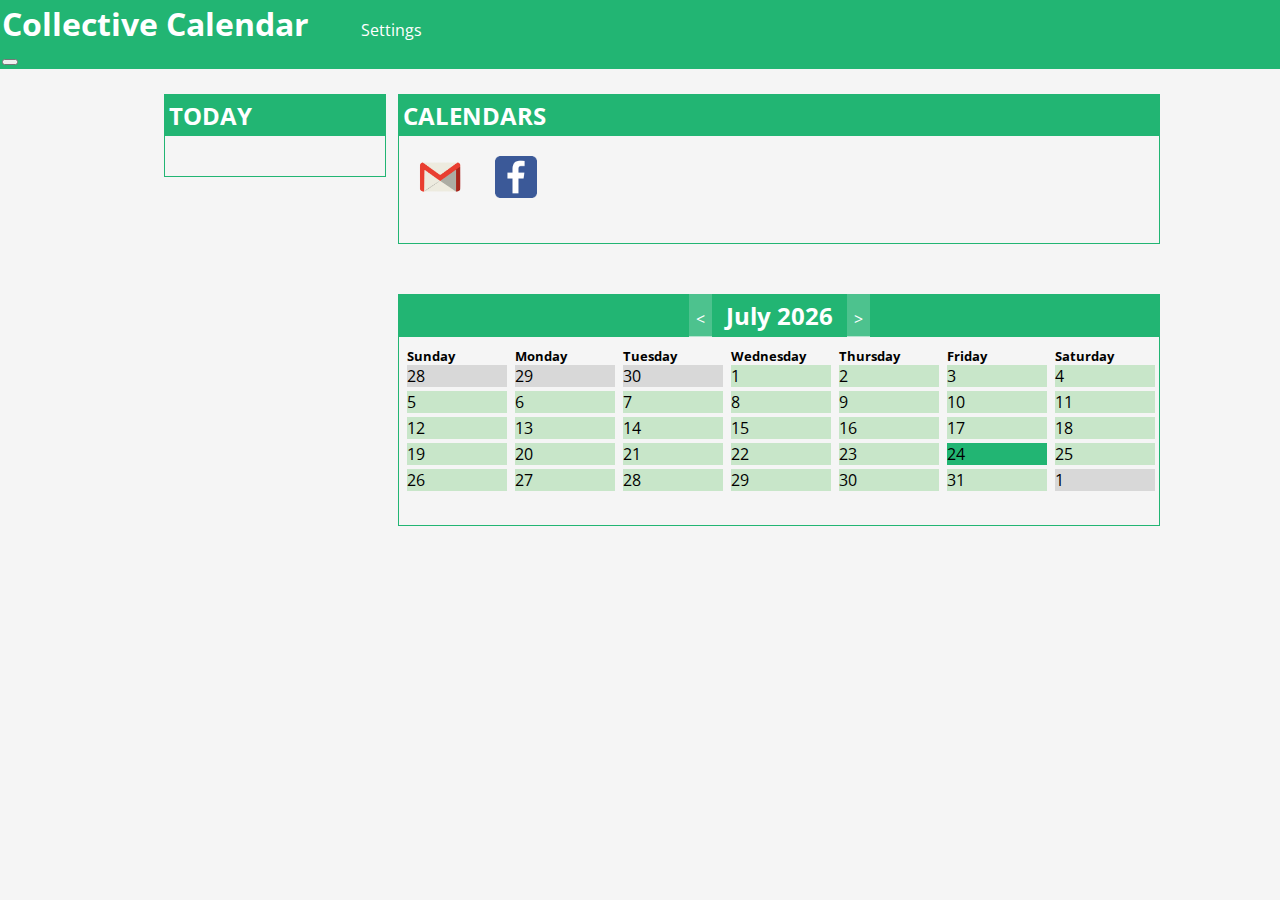
==== index.html @ da313e5e "Authorize button" ====
<!DOCTYPE html>
<html>
  <head>
    <title>Collective Calendar</title>
    <link rel="stylesheet" href="resources/skeleton.css"/>
    <link rel="stylesheet" href="resources/style.css"/>
    <link href='https://fonts.googleapis.com/css?family=Open+Sans:400,300,700' rel='stylesheet' type='text/css'>
    <!--<script src="https://apis.google.com/js/client.js?onload=handleClientLoad"></script>-->
    <script src="jquery-2.1.4.min.js"></script>
    <script src="icon.js"></script>
    <script src="monthFunctions.js"></script>
    <script src="googleAPI.js"></script>
    <script src="https://apis.google.com/js/client.js?onload=checkAuth"></script>
  </head>

  <body>
    <!--Nav Bar-->
    <nav>
			<ul>
				<li id="brand">Collective Calendar</li>
				<li>Settings</li>
			</ul>
    <button id="googleButton" onClick="handleAuthClick(event)"></button>
		</nav>

    <!--Today -->
    <div class="container sixteen columns">
      <div class="today container four columns">
        <h2 id="date">TODAY</h2>
        <ul id="eventsToday">
        </ul>
      </div><!--today-->

      <!--Calendar Options-->
      <div class="container twelve columns">
        <div class="calendar_options container thirteen columns">
          <h2 id="calendarOptions">CALENDARS</h2>
          <img onclick="gmail_change()" class="icon" id="gmail" src="resources/images/gmail_icon.png" alt="Gmail Color Icon" height="42" width="42">
          <img onclick="fb_change()" class="icon" id="fb" src="resources/images/fb_icon.png" alt="Facebook Color Icon" height="42" width="42">
        </div><!--calendar_options-->

        <!--Calendar with the events -->
        <div class="calendar container thirteen columns">
          <div id="header">
            <span class="monthButton" value="-1"><</span>
            <h2 id="month">Month</h2>
            <span class="monthButton" value="1">></span>
          </div> <!--header-->
          <div class="week_days container fourteen columns">
            <ul>
              <li class="container two columns">Sunday</li>
              <li class="container two columns">Monday</li>
              <li class="container two columns">Tuesday</li>
              <li class="container two columns">Wednesday</li>
              <li class="container two columns">Thursday</li>
              <li class="container two columns">Friday</li>
              <li class="container two columns">Saturday</li>
            </ul>
          </div> <!--days-->
          <div class="days container fourteen columns">
            <!--will be populated with 35 divs for the calendar blocks-->
          </div><!--days-->

        </div><!--calendar-->
      </div><!--container right side-->
    </div><!--container-->

  </body>

</html>
---- resources/skeleton.css ----
/*
* Skeleton V1.2
* Copyright 2011, Dave Gamache
* www.getskeleton.com
* Free to use under the MIT license.
* http://www.opensource.org/licenses/mit-license.php
* 6/20/2012
*/


/* Table of Contents
==================================================
    #Base 960 Grid
    #Tablet (Portrait)
    #Mobile (Portrait)
    #Mobile (Landscape)
    #Clearing */



/* #Base 960 Grid
================================================== */

    .container                                  { position: relative; width: 960px; margin: 0 auto; padding: 0; }
    .container .column,
    .container .columns                         { float: left; display: inline; margin-left: 4px; margin-right: 4px; }
    .row                                        { margin-bottom: 20px; }

    /* Nested Column Classes */
    .column.alpha, .columns.alpha               { margin-left: 0; }
    .column.omega, .columns.omega               { margin-right: 0; }

    /* Base Grid */
    .container .one.column,
    .container .one.columns                     { width: 40px;  }
    .container .two.columns                     { width: 100px; }
    .container .three.columns                   { width: 160px; }
    .container .four.columns                    { width: 220px; }
    .container .five.columns                    { width: 280px; }
    .container .six.columns                     { width: 340px; }
    .container .seven.columns                   { width: 400px; }
    .container .eight.columns                   { width: 460px; }
    .container .nine.columns                    { width: 520px; }
    .container .ten.columns                     { width: 580px; }
    .container .eleven.columns                  { width: 640px; }
    .container .twelve.columns                  { width: 700px; }
    .container .thirteen.columns                { width: 760px; }
    .container .fourteen.columns                { width: 820px; }
    .container .fifteen.columns                 { width: 880px; }
    .container .sixteen.columns                 { width: 940px; }

    .container .one-third.column                { width: 300px; }
    .container .two-thirds.column               { width: 620px; }

    /* Offsets */
    .container .offset-by-one                   { padding-left: 60px;  }
    .container .offset-by-two                   { padding-left: 120px; }
    .container .offset-by-three                 { padding-left: 180px; }
    .container .offset-by-four                  { padding-left: 240px; }
    .container .offset-by-five                  { padding-left: 300px; }
    .container .offset-by-six                   { padding-left: 360px; }
    .container .offset-by-seven                 { padding-left: 420px; }
    .container .offset-by-eight                 { padding-left: 480px; }
    .container .offset-by-nine                  { padding-left: 540px; }
    .container .offset-by-ten                   { padding-left: 600px; }
    .container .offset-by-eleven                { padding-left: 660px; }
    .container .offset-by-twelve                { padding-left: 720px; }
    .container .offset-by-thirteen              { padding-left: 780px; }
    .container .offset-by-fourteen              { padding-left: 840px; }
    .container .offset-by-fifteen               { padding-left: 900px; }



/* #Tablet (Portrait)
================================================== */

    /* Note: Design for a width of 768px */

    @media only screen and (min-width: 768px) and (max-width: 959px) {
        .container                                  { width: 768px; }
        .container .column,
        .container .columns                         { margin-left: 10px; margin-right: 10px;  }
        .column.alpha, .columns.alpha               { margin-left: 0; margin-right: 10px; }
        .column.omega, .columns.omega               { margin-right: 0; margin-left: 10px; }
        .alpha.omega                                { margin-left: 0; margin-right: 0; }

        .container .one.column,
        .container .one.columns                     { width: 28px; }
        .container .two.columns                     { width: 76px; }
        .container .three.columns                   { width: 124px; }
        .container .four.columns                    { width: 172px; }
        .container .five.columns                    { width: 220px; }
        .container .six.columns                     { width: 268px; }
        .container .seven.columns                   { width: 316px; }
        .container .eight.columns                   { width: 364px; }
        .container .nine.columns                    { width: 412px; }
        .container .ten.columns                     { width: 460px; }
        .container .eleven.columns                  { width: 508px; }
        .container .twelve.columns                  { width: 556px; }
        .container .thirteen.columns                { width: 604px; }
        .container .fourteen.columns                { width: 652px; }
        .container .fifteen.columns                 { width: 700px; }
        .container .sixteen.columns                 { width: 748px; }

        .container .one-third.column                { width: 236px; }
        .container .two-thirds.column               { width: 492px; }

        /* Offsets */
        .container .offset-by-one                   { padding-left: 48px; }
        .container .offset-by-two                   { padding-left: 96px; }
        .container .offset-by-three                 { padding-left: 144px; }
        .container .offset-by-four                  { padding-left: 192px; }
        .container .offset-by-five                  { padding-left: 240px; }
        .container .offset-by-six                   { padding-left: 288px; }
        .container .offset-by-seven                 { padding-left: 336px; }
        .container .offset-by-eight                 { padding-left: 384px; }
        .container .offset-by-nine                  { padding-left: 432px; }
        .container .offset-by-ten                   { padding-left: 480px; }
        .container .offset-by-eleven                { padding-left: 528px; }
        .container .offset-by-twelve                { padding-left: 576px; }
        .container .offset-by-thirteen              { padding-left: 624px; }
        .container .offset-by-fourteen              { padding-left: 672px; }
        .container .offset-by-fifteen               { padding-left: 720px; }
    }


/*  #Mobile (Portrait)
================================================== */

    /* Note: Design for a width of 320px */

    @media only screen and (max-width: 767px) {
        .container { width: 300px; }
        .container .columns,
        .container .column { margin: 0; }

        .container .one.column,
        .container .one.columns,
        .container .two.columns,
        .container .three.columns,
        .container .four.columns,
        .container .five.columns,
        .container .six.columns,
        .container .seven.columns,
        .container .eight.columns,
        .container .nine.columns,
        .container .ten.columns,
        .container .eleven.columns,
        .container .twelve.columns,
        .container .thirteen.columns,
        .container .fourteen.columns,
        .container .fifteen.columns,
        .container .sixteen.columns,
        .container .one-third.column,
        .container .two-thirds.column  { width: 300px; }

        /* Offsets */
        .container .offset-by-one,
        .container .offset-by-two,
        .container .offset-by-three,
        .container .offset-by-four,
        .container .offset-by-five,
        .container .offset-by-six,
        .container .offset-by-seven,
        .container .offset-by-eight,
        .container .offset-by-nine,
        .container .offset-by-ten,
        .container .offset-by-eleven,
        .container .offset-by-twelve,
        .container .offset-by-thirteen,
        .container .offset-by-fourteen,
        .container .offset-by-fifteen { padding-left: 0; }

    }


/* #Mobile (Landscape)
================================================== */

    /* Note: Design for a width of 480px */

    @media only screen and (min-width: 480px) and (max-width: 767px) {
        .container { width: 420px; }
        .container .columns,
        .container .column { margin: 0; }

        .container .one.column,
        .container .one.columns,
        .container .two.columns,
        .container .three.columns,
        .container .four.columns,
        .container .five.columns,
        .container .six.columns,
        .container .seven.columns,
        .container .eight.columns,
        .container .nine.columns,
        .container .ten.columns,
        .container .eleven.columns,
        .container .twelve.columns,
        .container .thirteen.columns,
        .container .fourteen.columns,
        .container .fifteen.columns,
        .container .sixteen.columns,
        .container .one-third.column,
        .container .two-thirds.column { width: 420px; }
    }


/* #Clearing
================================================== */

    /* Self Clearing Goodness */
    .container:after { content: "\0020"; display: block; height: 0; clear: both; visibility: hidden; }

    /* Use clearfix class on parent to clear nested columns,
    or wrap each row of columns in a <div class="row"> */
    .clearfix:before,
    .clearfix:after,
    .row:before,
    .row:after {
      content: '\0020';
      display: block;
      overflow: hidden;
      visibility: hidden;
      width: 0;
      height: 0; }
    .row:after,
    .clearfix:after {
      clear: both; }
    .row,
    .clearfix {
      zoom: 1; }

    /* You can also use a <br class="clear" /> to clear columns */
    .clear {
      clear: both;
      display: block;
      overflow: hidden;
      visibility: hidden;
      width: 0;
      height: 0;
    }
---- resources/style.css ----
/* Main */
body{
  margin: 0 auto;
  font-family: "Open Sans", georgia, times, serif;
  background: #F5F5F5;
}

/* Navigation */
nav {
  background-color: #22B573;
  color: white;
  margin: 0;
  padding: 2px;
}

nav ul {
  max-width: 900px;
  margin: 0;
}

nav li {
  margin-left: 3em;
  display: inline;
}

nav li:first-child {
  margin-left: 0;
}

nav li:hover {
  color: black;
}

#brand {
  font-size: 2em;
  font-weight: bold;
}

/*Today*/
.today {
  display: block;
  float: left;
  margin: 25px;
  border: 1px solid #22B573;
  padding-bottom: 30px;
  margin-bottom: 100px;
}

.today h2, .calendar_options h2, .calendar h2 {
  margin: 0 auto;
  color: white;
  background-color: #22B573;
  padding: 4px;
  margin-bottom: 10px;
}

/*Calendar*/
.calendar_options {
  display: block;
  float: right;
  margin: 25px 25px 25px 0px;
  border: 1px solid #22B573;
  padding-bottom: 30px;
}

.week_days li{
  display: inline;
  list-style-type: none;
  margin-top: 10px;
  font-size: 13px;
  font-weight: bold;
}

.calendar {
  display: block;
  float: right;
  margin: 25px 25px 25px 0px;
  border: 1px solid #22B573;
  padding-bottom: 30px;
}

#header{
  display: block;
  text-align: center;
  margin: 0;
  background-color: #22B573;
  padding: 4px 0px 5px 0px;
}

#month {
  display: inline;
  padding: 0px 10px 0px 10px;
}

.monthButton {
  margin: 0;
  color: #fff;
  background-color: rgba(250, 250, 250, .2);
  padding: 14px 7px 6px 7px;
  border-bottom: rgba(250, 250, 250, .6) 1px solid;
  display: inline;
  text-align: center;
  width: 25px;
}

.monthButton:hover {
  background-color: rgba(250, 250, 250, .6);
}

ul{
  padding: 0;
  margin: 0 auto;
}

.days>div>.container .two .columns  {
  display: inline;
  width: 12%;
  padding-right: 3px;
}

.offColor {
  background-color: #D8D8D8;
  margin-bottom: 4px;
}

.todayColor {
  background-color: #787878;
  margin-bottom: 4px;
}

.monthColor {
  background-color: #C8E6C9;
  margin-bottom: 4px;
}

.selected {
  background-color: #22B573;
  margin-bottom: 4px;
}

/*icon*/
.icon {
  margin: 10px 10px 10px 20px;
}
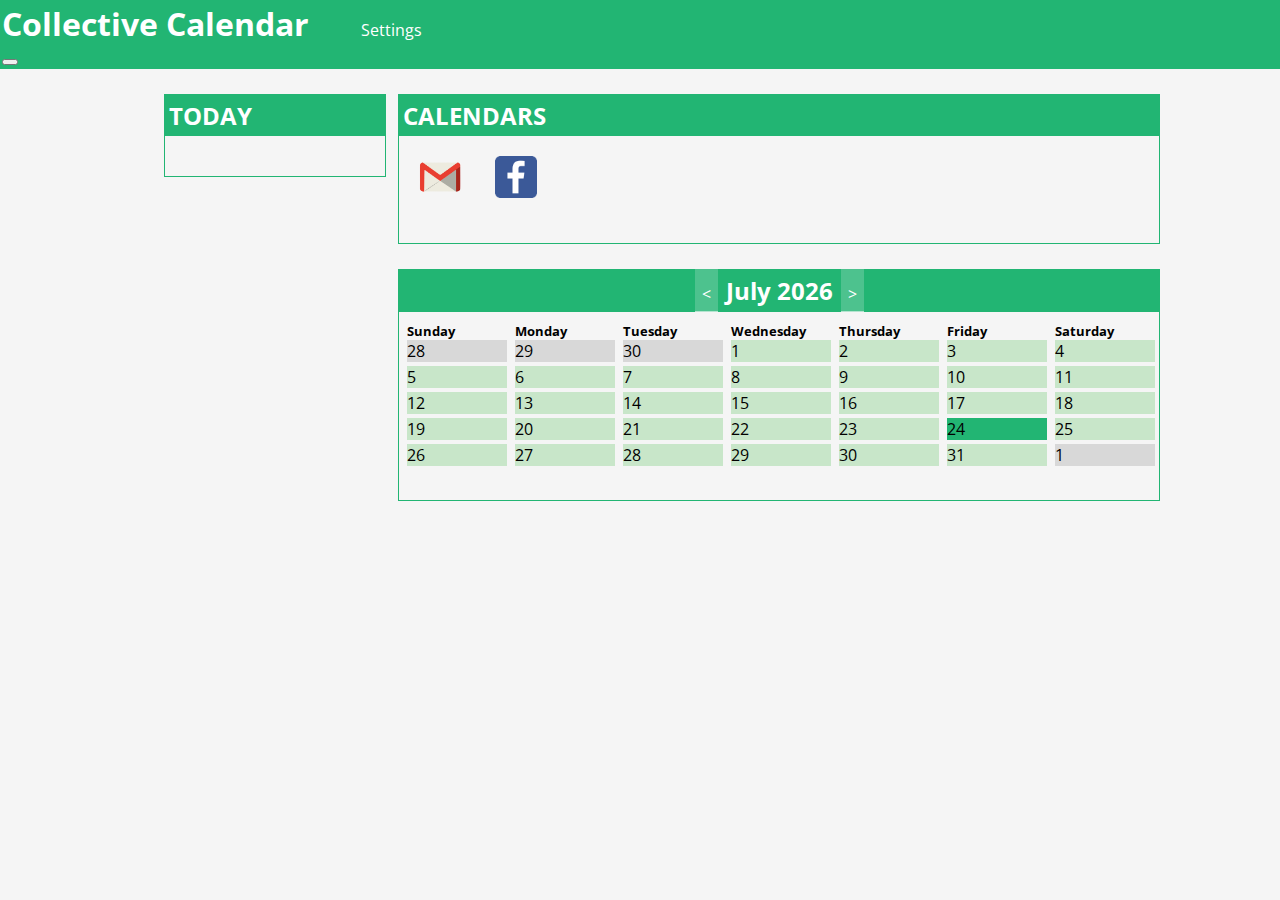
==== commit 0b08e3f2: "When clicked settings opens a layover to select color theme. Pink is now working" ====
--- a/index.html
+++ b/index.html
@@ -9,23 +9,33 @@
     <script src="jquery-2.1.4.min.js"></script>
     <script src="icon.js"></script>
     <script src="monthFunctions.js"></script>
-    <script src="googleAPI.js"></script>
     <script src="https://apis.google.com/js/client.js?onload=checkAuth"></script>
   </head>
 
   <body>
     <!--Nav Bar-->
-    <nav>
+    <div id="navBar">
 			<ul>
 				<li id="brand">Collective Calendar</li>
-				<li>Settings</li>
+				<li onclick="settings()">Settings</li>
 			</ul>
     <button id="googleButton" onClick="handleAuthClick(event)"></button>
-		</nav>
+  </div> <!--nav-->
+
+    <!--Settings Overlay-->
+    <div id="settings">
+      <div id="options">
+        <p id="close" onclick="close_settings()">X</p>
+        <h2 id="select_color">Select Your Color Theme</h2>
+        <p class="green option" onclick="green()"></p>
+        <p class="pink option" onclick="pink()"></p>
+        <p class="blue option"></p>
+      </div> <!--options-->
+    </div> <!--settings-->
 
     <!--Today -->
     <div class="container sixteen columns">
-      <div class="today container four columns">
+      <div id="today" class="container four columns">
         <h2 id="date">TODAY</h2>
         <ul id="eventsToday">
         </ul>
@@ -33,14 +43,14 @@
 
       <!--Calendar Options-->
       <div class="container twelve columns">
-        <div class="calendar_options container thirteen columns">
+        <div id="calendar_options" class="container thirteen columns">
           <h2 id="calendarOptions">CALENDARS</h2>
           <img onclick="gmail_change()" class="icon" id="gmail" src="resources/images/gmail_icon.png" alt="Gmail Color Icon" height="42" width="42">
           <img onclick="fb_change()" class="icon" id="fb" src="resources/images/fb_icon.png" alt="Facebook Color Icon" height="42" width="42">
         </div><!--calendar_options-->
 
         <!--Calendar with the events -->
-        <div class="calendar container thirteen columns">
+        <div id="calendar" class="container thirteen columns">
           <div id="header">
             <span class="monthButton" value="-1"><</span>
             <h2 id="month">Month</h2>
--- a/resources/style.css
+++ b/resources/style.css
@@ -1,33 +1,38 @@
 /* Main */
+html, body {
+  min-height: 100%;
+}
+
 body{
   margin: 0 auto;
   font-family: "Open Sans", georgia, times, serif;
   background: #F5F5F5;
+  position: relative;
 }
 
 /* Navigation */
-nav {
+#navBar {
   background-color: #22B573;
   color: white;
   margin: 0;
   padding: 2px;
 }
 
-nav ul {
+#navBar ul {
   max-width: 900px;
   margin: 0;
 }
 
-nav li {
+#navBar li {
   margin-left: 3em;
   display: inline;
 }
 
-nav li:first-child {
+#navBar li:first-child {
   margin-left: 0;
 }
 
-nav li:hover {
+#navBar li:hover {
   color: black;
 }
 
@@ -37,16 +42,16 @@
 }
 
 /*Today*/
-.today {
+#today {
   display: block;
   float: left;
-  margin: 25px;
+  margin-top: 25px;
   border: 1px solid #22B573;
   padding-bottom: 30px;
   margin-bottom: 100px;
 }
 
-.today h2, .calendar_options h2, .calendar h2 {
+#today h2, #calendar_options h2, #calendar h2 {
   margin: 0 auto;
   color: white;
   background-color: #22B573;
@@ -55,12 +60,10 @@
 }
 
 /*Calendar*/
-.calendar_options {
-  display: block;
-  float: right;
-  margin: 25px 25px 25px 0px;
+#calendar_options {
   border: 1px solid #22B573;
   padding-bottom: 30px;
+  margin-top: 25px;
 }
 
 .week_days li{
@@ -71,10 +74,8 @@
   font-weight: bold;
 }
 
-.calendar {
-  display: block;
-  float: right;
-  margin: 25px 25px 25px 0px;
+#calendar {
+  margin-top: 25px;
   border: 1px solid #22B573;
   padding-bottom: 30px;
 }
@@ -142,3 +143,54 @@
 .icon {
   margin: 10px 10px 10px 20px;
 }
+
+/*settings overlay*/
+#settings{
+  display: none;
+  position: absolute;
+  top: 0;
+  left: 0;
+  width: 100%;
+  height: 100%;
+  z-index: 10;
+  background-color: rgba(0,0,0,0.5);
+}
+
+.option {
+  display: inline-block;
+  border-radius: 10px;
+  padding: 25px;
+  margin: 20px;
+}
+
+#options {
+  background-color: #FFFFFF;
+  position: absolute;
+  top: 200px;
+  left: 350px;
+  width: 50%;
+  height: 50%;
+  border-radius: 10px;
+}
+
+.green {
+  background-color: #22B573;
+}
+
+.pink {
+  background-color: #F28898;
+}
+
+.blue {
+  background-color: #03A9F4;
+}
+
+#select_color {
+  margin-left: 20px;
+}
+
+#close {
+  display: block;
+  float: right;
+  margin-right: 25px;
+}
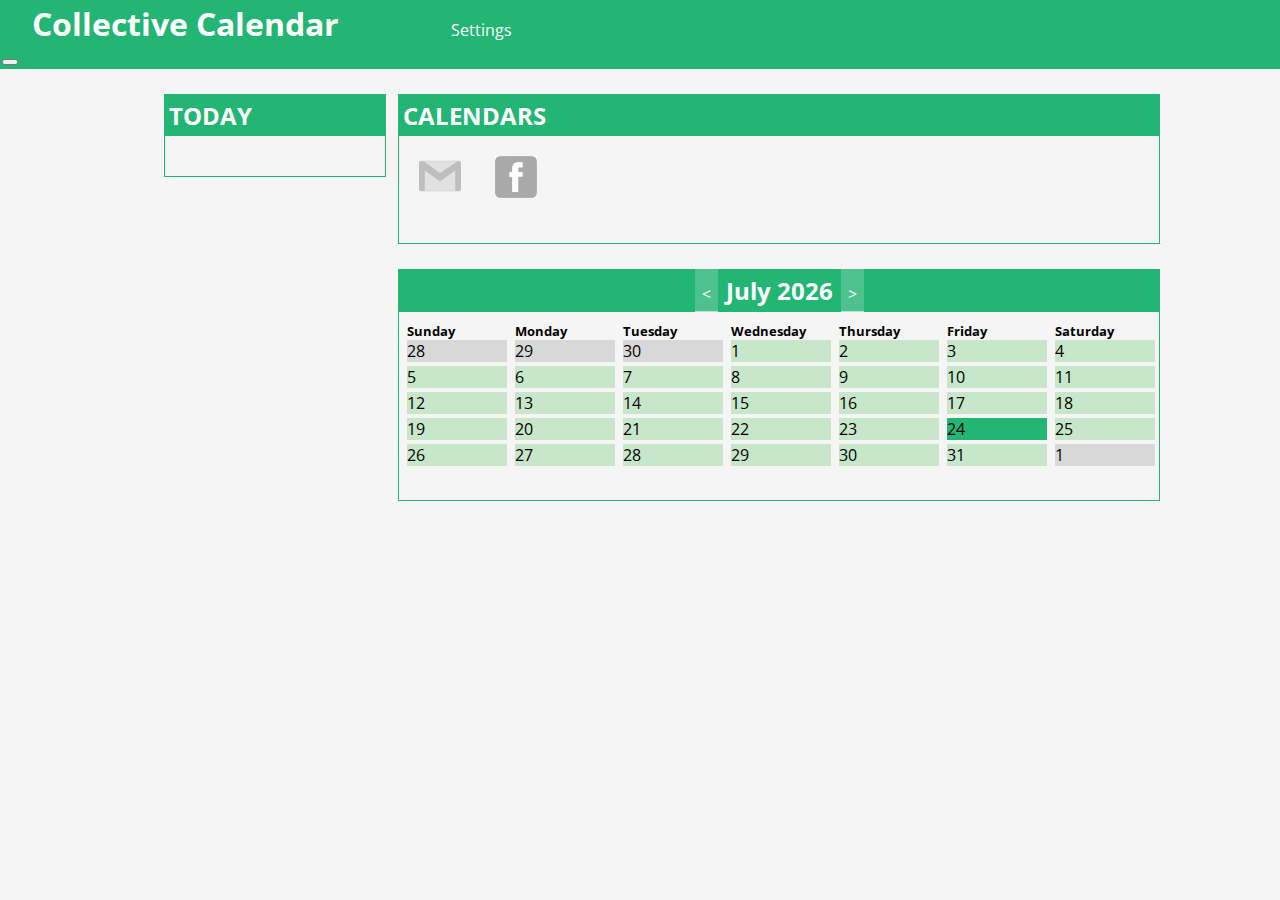
==== commit ed2fc557: "Icons start out grey and then click to toggle on that calendar" ====
--- a/index.html
+++ b/index.html
@@ -29,7 +29,7 @@
         <h2 id="select_color">Select Your Color Theme</h2>
         <p class="green option" onclick="green()"></p>
         <p class="pink option" onclick="pink()"></p>
-        <p class="blue option"></p>
+        <p class="blue option" onclick="blue()"></p>
       </div> <!--options-->
     </div> <!--settings-->
 
@@ -45,8 +45,8 @@
       <div class="container twelve columns">
         <div id="calendar_options" class="container thirteen columns">
           <h2 id="calendarOptions">CALENDARS</h2>
-          <img onclick="gmail_change()" class="icon" id="gmail" src="resources/images/gmail_icon.png" alt="Gmail Color Icon" height="42" width="42">
-          <img onclick="fb_change()" class="icon" id="fb" src="resources/images/fb_icon.png" alt="Facebook Color Icon" height="42" width="42">
+          <img onclick="gmail_change()" class="icon" id="gmail" src="resources/images/gmail_icon_b.png" alt="Gmail Grey Icon" height="42" width="42">
+          <img onclick="fb_change()" class="icon" id="fb" src="resources/images/fb_icon_b.png" alt="Facebook Grey Icon" height="42" width="42">
         </div><!--calendar_options-->
 
         <!--Calendar with the events -->
--- a/resources/style.css
+++ b/resources/style.css
@@ -26,6 +26,7 @@
 #navBar li {
   margin-left: 3em;
   display: inline;
+  padding: 30px;
 }
 
 #navBar li:first-child {
@@ -33,7 +34,7 @@
 }
 
 #navBar li:hover {
-  color: black;
+  background-color: rgba(255,255, 255, 0.2);;
 }
 
 #brand {
@@ -78,6 +79,7 @@
   margin-top: 25px;
   border: 1px solid #22B573;
   padding-bottom: 30px;
+  margin-bottom: 300px;
 }
 
 #header{
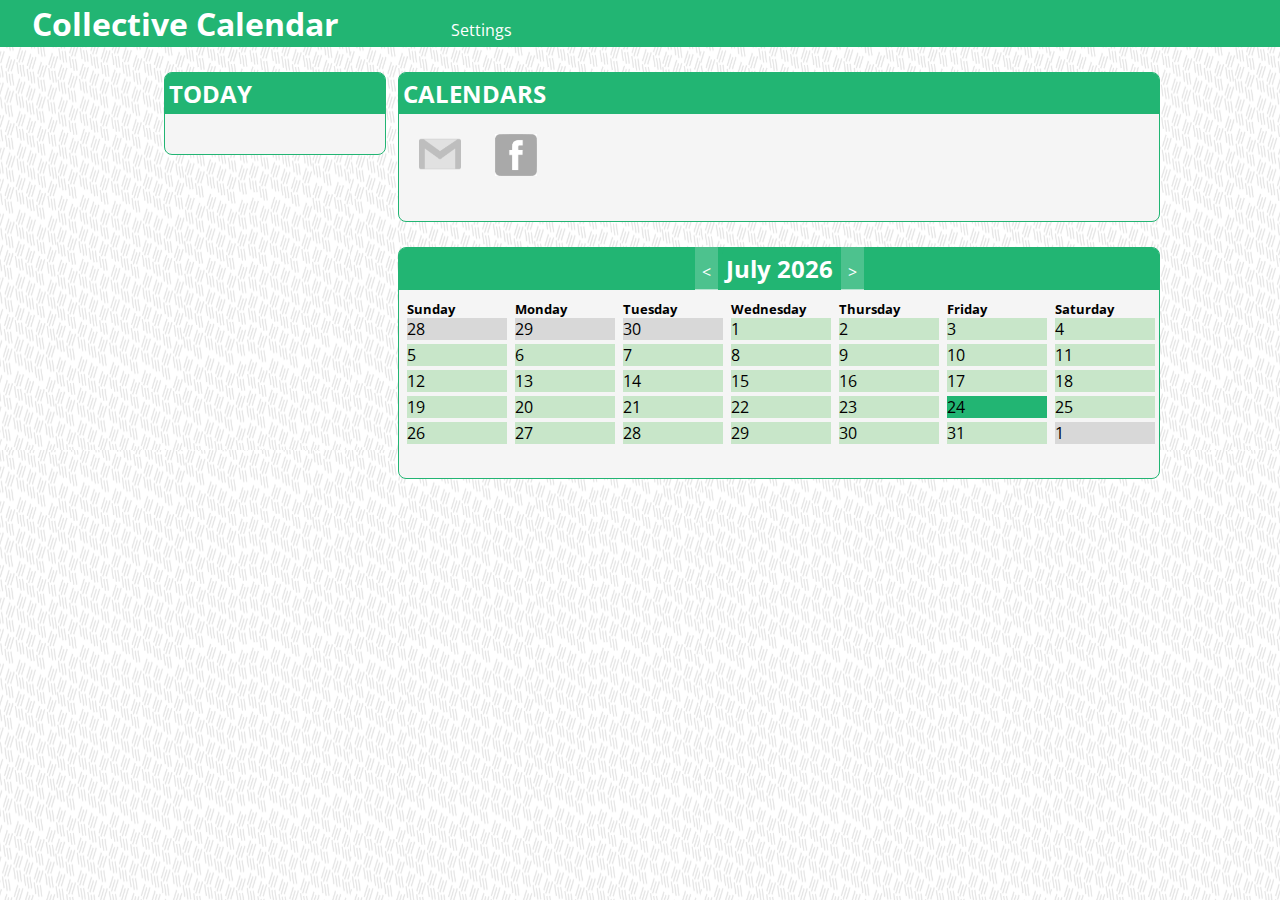
==== commit 70d367f8: "AuthOnLoad and settings to hold the google authorize button" ====
--- a/index.html
+++ b/index.html
@@ -12,14 +12,13 @@
     <script src="https://apis.google.com/js/client.js?onload=checkAuth"></script>
   </head>
 
-  <body>
+  <body onload="handleAuthClick(event); loadCalendarApi();">
     <!--Nav Bar-->
     <div id="navBar">
 			<ul>
 				<li id="brand">Collective Calendar</li>
 				<li onclick="settings()">Settings</li>
 			</ul>
-    <button id="googleButton" onClick="handleAuthClick(event)"></button>
   </div> <!--nav-->
 
     <!--Settings Overlay-->
@@ -30,6 +29,8 @@
         <p class="green option" onclick="green()"></p>
         <p class="pink option" onclick="pink()"></p>
         <p class="blue option" onclick="blue()"></p>
+        <h2 id="auth">Authenticate Your Accounts</h2>
+        <p id="googleButton" onClick="handleAuthClick(event)">Google</p>
       </div> <!--options-->
     </div> <!--settings-->
 
--- a/resources/style.css
+++ b/resources/style.css
@@ -3,10 +3,17 @@
   min-height: 100%;
 }
 
+h3 {
+  margin: 4px;
+}
+
 body{
   margin: 0 auto;
   font-family: "Open Sans", georgia, times, serif;
   background: #F5F5F5;
+  background-image: url("images/background.jpeg");
+  background-size: 350px 450px;
+  background-repeat: repeat;
   position: relative;
 }
 
@@ -50,6 +57,8 @@
   border: 1px solid #22B573;
   padding-bottom: 30px;
   margin-bottom: 100px;
+  background: #F5F5F5;
+  border-radius: 8px;
 }
 
 #today h2, #calendar_options h2, #calendar h2 {
@@ -58,6 +67,8 @@
   background-color: #22B573;
   padding: 4px;
   margin-bottom: 10px;
+  border-top-left-radius: 6px;
+  border-top-right-radius: 6px;
 }
 
 /*Calendar*/
@@ -65,6 +76,8 @@
   border: 1px solid #22B573;
   padding-bottom: 30px;
   margin-top: 25px;
+  background: #F5F5F5;
+  border-radius: 8px;
 }
 
 .week_days li{
@@ -80,6 +93,8 @@
   border: 1px solid #22B573;
   padding-bottom: 30px;
   margin-bottom: 300px;
+  background: #F5F5F5;
+  border-radius: 8px;
 }
 
 #header{
@@ -88,6 +103,8 @@
   margin: 0;
   background-color: #22B573;
   padding: 4px 0px 5px 0px;
+  border-top-left-radius: 6px;
+  border-top-right-radius: 6px;
 }
 
 #month {
@@ -156,6 +173,7 @@
   height: 100%;
   z-index: 10;
   background-color: rgba(0,0,0,0.5);
+
 }
 
 .option {
@@ -173,6 +191,7 @@
   width: 50%;
   height: 50%;
   border-radius: 10px;
+  border-bottom: 5px solid #22B573;
 }
 
 .green {
@@ -187,7 +206,7 @@
   background-color: #03A9F4;
 }
 
-#select_color {
+#select_color, #auth {
   margin-left: 20px;
 }
 
@@ -196,3 +215,24 @@
   float: right;
   margin-right: 25px;
 }
+
+.title {
+  font-weight: bold;
+  list-style-type: none;
+  margin-left: 5px;
+}
+
+.no_title {
+  list-style-type: none;
+  margin-left: 5px;
+  margin-bottom: 8px;
+}
+
+#googleButton {
+  margin-left: 20px;
+  background-color: #B6B6B6;
+  display: inline-block;
+  border-radius: 5px;
+  border-bottom: 2px solid rgba(0,0,0,0.6);
+  padding: 4px;
+}
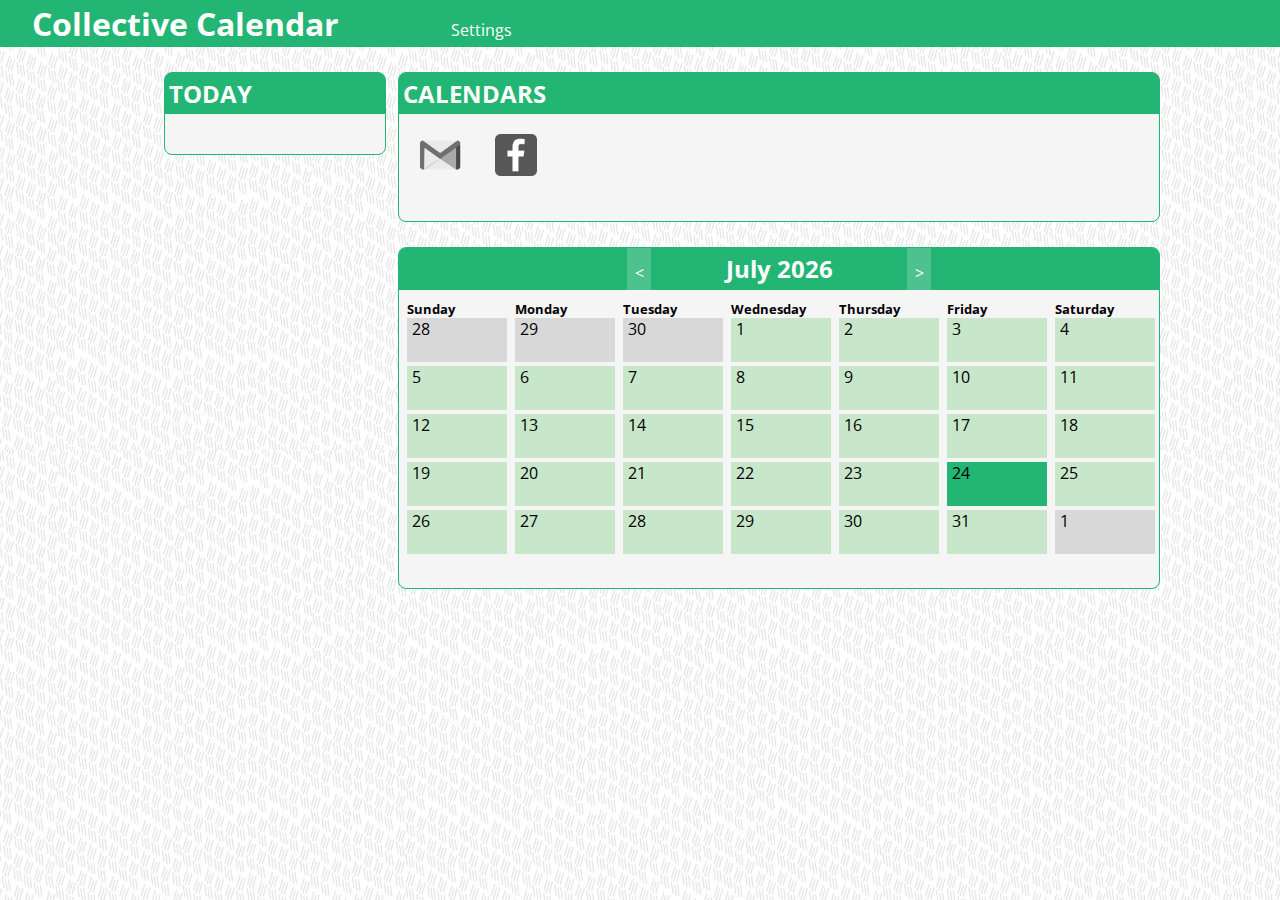
==== commit 62ff3f7e: "Calendar adjustments" ====
--- a/index.html
+++ b/index.html
@@ -53,9 +53,9 @@
         <!--Calendar with the events -->
         <div id="calendar" class="container thirteen columns">
           <div id="header">
-            <span class="monthButton" value="-1"><</span>
+            <span id = "leftButton" class="monthButton" value="-1"><</span>
             <h2 id="month">Month</h2>
-            <span class="monthButton" value="1">></span>
+            <span id = "rightButton" class="monthButton" value="1">></span>
           </div> <!--header-->
           <div class="week_days container fourteen columns">
             <ul>
--- a/resources/style.css
+++ b/resources/style.css
@@ -144,7 +144,7 @@
 }
 
 .todayColor {
-  background-color: #787878;
+  background-color: #bbbbbb;
   margin-bottom: 4px;
 }
 
@@ -236,3 +236,33 @@
   border-bottom: 2px solid rgba(0,0,0,0.6);
   padding: 4px;
 }
+
+.dayNum {
+  margin: 0px;
+  padding-left: 5px;
+}
+
+.eventNum {
+  position: absolute;
+  margin: 0px;
+  padding: 0px;
+  font-size: 12px;
+  font-weight: bold;
+  color: #777;
+  bottom: 0px;
+  right: 5px;
+}
+
+#leftButton {
+  position: absolute;
+  top: 0px;
+  left: 30%;
+  width: 10px;
+}
+
+#rightButton {
+  position: absolute;
+  top: 0px;
+  right: 30%;
+  width: 10px;
+}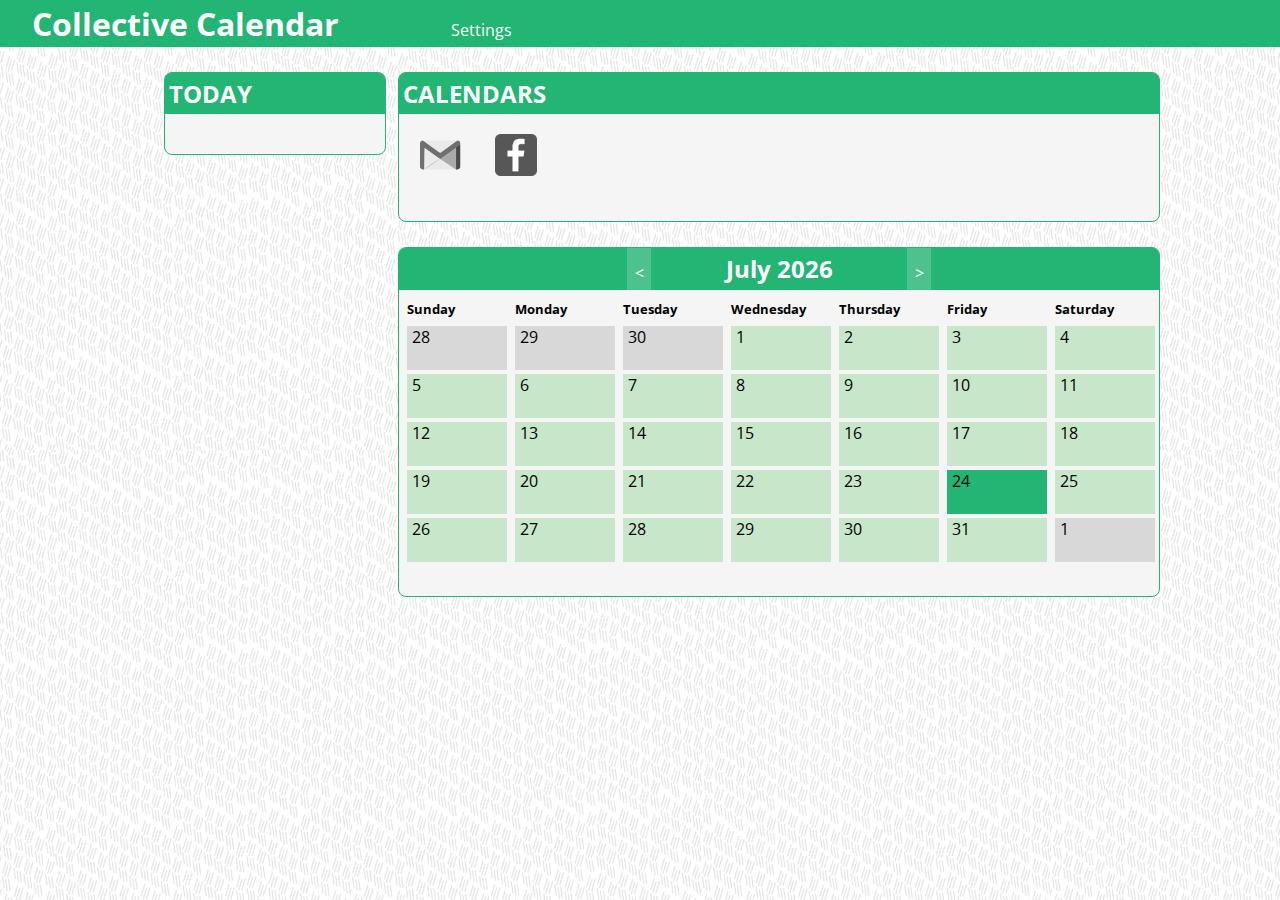
==== commit 08a6cb8f: "Readme Updated" ====
--- a/index.html
+++ b/index.html
@@ -6,9 +6,9 @@
     <link rel="stylesheet" href="resources/style.css"/>
     <link href='https://fonts.googleapis.com/css?family=Open+Sans:400,300,700' rel='stylesheet' type='text/css'>
     <!--<script src="https://apis.google.com/js/client.js?onload=handleClientLoad"></script>-->
-    <script src="jquery-2.1.4.min.js"></script>
-    <script src="icon.js"></script>
-    <script src="monthFunctions.js"></script>
+    <script src="resources/javascript/jquery-2.1.4.min.js"></script>
+    <script src="resources/javascript/icon.js"></script>
+    <script src="resources/javascript/monthFunctions.js"></script>
     <script src="https://apis.google.com/js/client.js?onload=checkAuth"></script>
   </head>
 
--- a/resources/style.css
+++ b/resources/style.css
@@ -86,6 +86,7 @@
   margin-top: 10px;
   font-size: 13px;
   font-weight: bold;
+  margin-bottom: 8px;
 }
 
 #calendar {
@@ -265,4 +266,4 @@
   top: 0px;
   right: 30%;
   width: 10px;
-}+}
